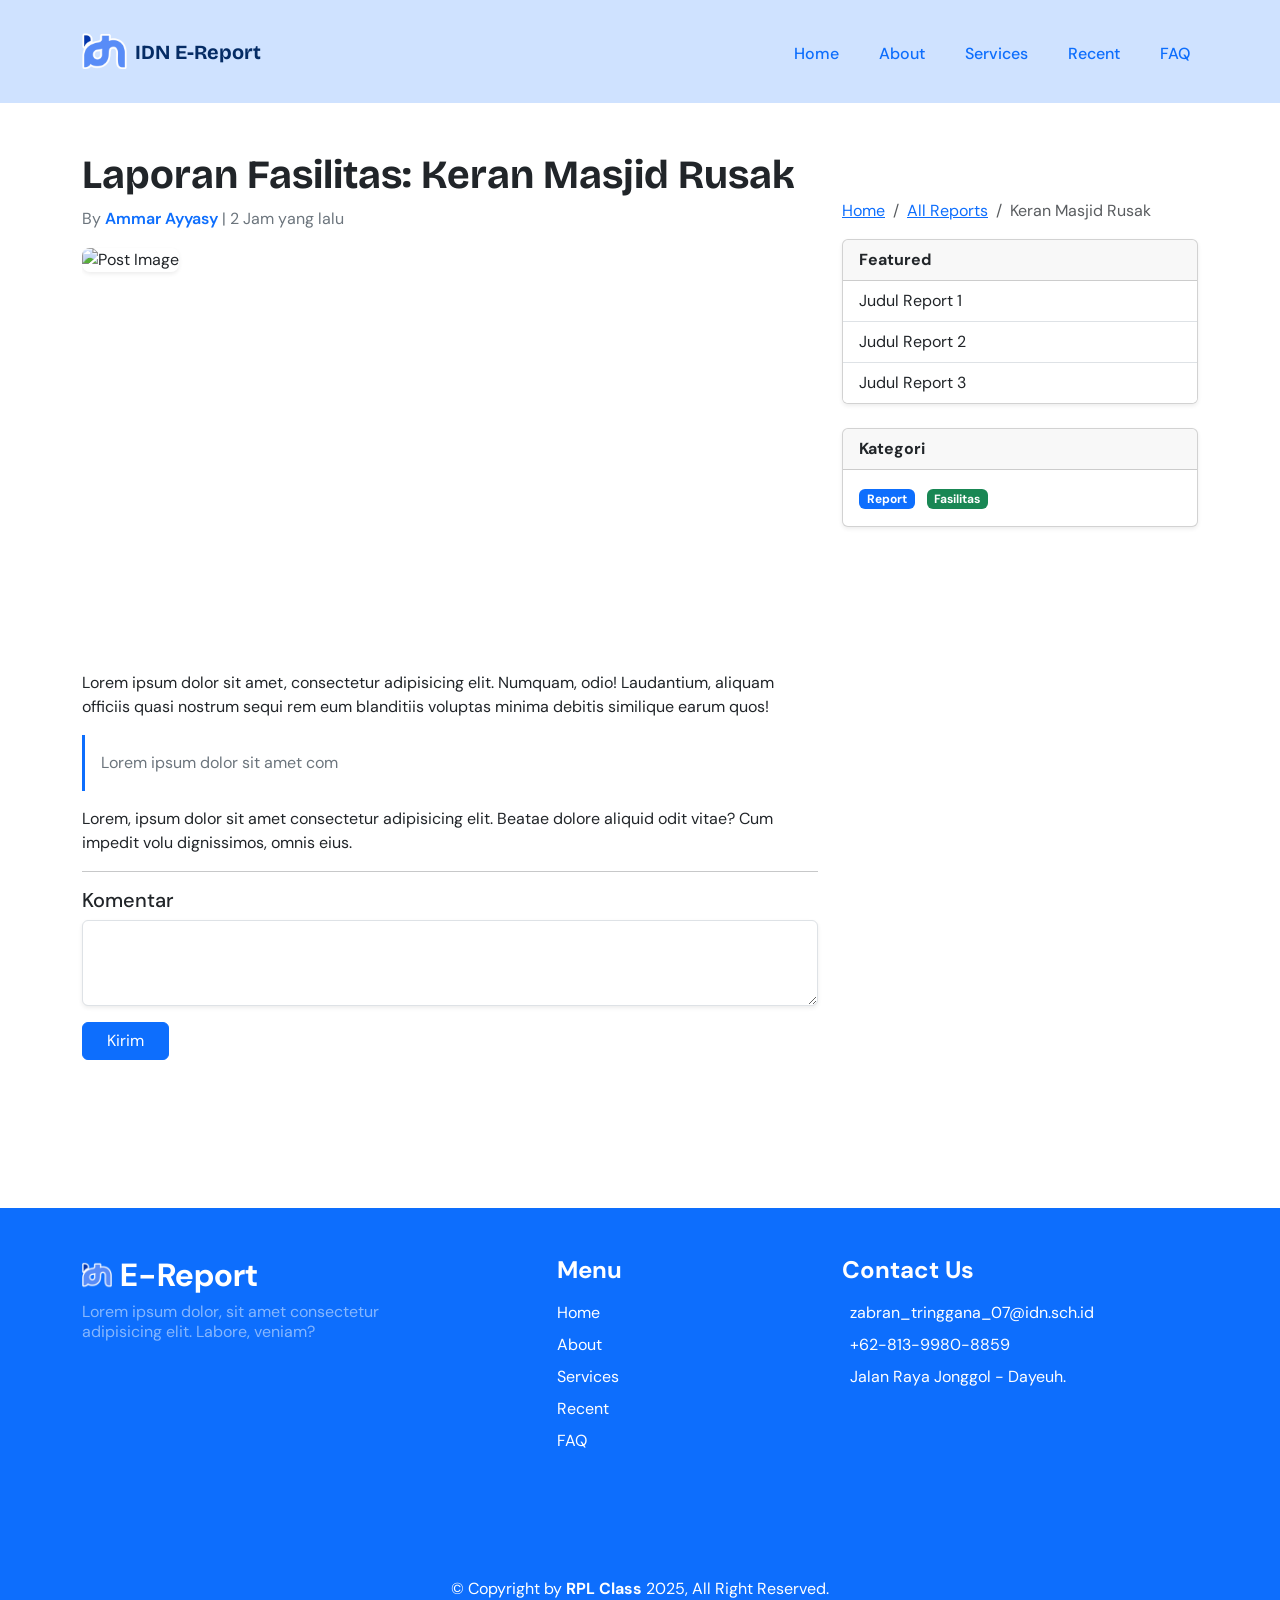
==== detail-reports.html @ 6a7e7209 "feat: report page and detail report, refactors links and and replacing body text." ====
<!DOCTYPE html>
<html lang="en">

<head>
    <meta charset="UTF-8">
    <meta name="viewport" content="width=device-width, initial-scale=1.0">
    <title>Home | E-Report IDN</title>

    <!-- Font Typefaces -->
    <link rel="preconnect" href="https://fonts.googleapis.com">
    <link rel="preconnect" href="https://fonts.gstatic.com" crossorigin>
    <link
        href="https://fonts.googleapis.com/css2?family=Bricolage+Grotesque:opsz,wght@12..96,200..800&family=DM+Sans:ital,opsz,wght@0,9..40,100..1000;1,9..40,100..1000&display=swap"
        rel="stylesheet">

    <!-- bootstrap CSS CDN -->
    <link href="https://cdn.jsdelivr.net/npm/bootstrap@5.3.8/dist/css/bootstrap.min.css" rel="stylesheet"
        integrity="sha384-sRIl4kxILFvY47J16cr9ZwB07vP4J8+LH7qKQnuqkuIAvNWLzeN8tE5YBujZqJLB" crossorigin="anonymous">

    <!-- CDN Font awesome -->
    <link rel="stylesheet" href="https://cdnjs.cloudflare.com/ajax/libs/font-awesome/7.3.1/css/all.min.css"
        integrity="sha512-QeR2VH+lsBE5LSAe1Q5EnTBbe7XTBubt8dG93Y7gidSgdMCr8nVqKcfKAMyN96SV8KDbZVTDXChatu5G2KQGzg=="
        crossorigin="anonymous" referrerpolicy="no-referrer">

    <!-- External CSS -->
    <link rel="stylesheet" href="./assets/style/style.css">

    <!-- CDN Animate CSS -->
    <link rel="stylesheet" href="https://cdnjs.cloudflare.com/ajax/libs/animate.css/4.1.1/animate.min.css" />

    <!-- AOS CSS  Library -->
    <link href="https://unpkg.com/aos@2.3.1/dist/aos.css" rel="stylesheet">


</head>

<body>
    <!-- Top Navigation Bar -->
    <nav class="navbar navbar-expand-lg bg-primary-subtle py-4 animate__animated animate__fadeInDown">
        <div class="container">
            <a class="navbar-brand gap-2 d-flex align-items-center animate__animated animate__fadeIn animate__delay-1s"
                href="index.html#hero">
                <img src="./assets/images/IDN Logo.png" alt="Logo" width="45" height="45"
                    class="d-inline-block align-text-top rounded">
                <span class="fw-bold text-primary-emphasis">IDN E-Report</span>
            </a>
            <button class="navbar-toggler" type="button" data-bs-toggle="collapse" data-bs-target="#navbarNav"
                aria-controls="navbarNav" aria-expanded="false" aria-label="Toggle navigation">
                <span class="navbar-toggler-icon"></span>
            </button>
            <div class="collapse navbar-collapse" id="navbarNav">
                <ul class="navbar-nav ms-auto gap-4 pt-4 pt-lg-1">
                    <li class="nav-item">
                        <a class="nav-link text-primary" aria-current="page" href="index.html">Home</a>
                    </li>
                    <li class="nav-item">
                        <a class="nav-link text-primary" href="index.html#about">About</a>
                    </li>
                    <li class="nav-item">
                        <a class="nav-link text-primary" href="index.html#services">Services</a>
                    </li>
                    <li class="nav-item">
                        <a class="nav-link text-primary" href="index.html#recent">Recent</a>
                    </li>
                    <li class="nav-item">
                        <a class="nav-link text-primary" href="index.html#faq">FAQ</a>
                    </li>

                </ul>
            </div>
        </div>
    </nav>

    <!-- Single report post -->
    <div class="container my-5">
        <div class="row g-4">

            <!-- main content -->
            <div class="col-lg-8 mb-5">
                <nav class="d-lg-none mt-2 mt-5" aria-label="breadcrumb">
                    <ol class="breadcrumb">
                        <li class="breadcrumb-item"><a href="index.html">Home</a></li>
                        <li class="breadcrumb-item"><a href="reports.html">All Reports</a></li>
                        <li class="breadcrumb-item active" aria-current="page">Keran Masjid Rusak</li>
                        </o1>
                </nav>

                <h1 class="fw-bold mb-2 ">Laporan Fasilitas: Keran Masjid Rusak</h1>
                <p class="text-secondary">By <span class="fw-semibold text-primary">Ammar Ayyasy</span> | 2 Jam yang
                    lalu</p>

                <div class="mb-4" style="height: 400px; overflow: hidden; object-fit: cover">
                    <img src="https://i.pinimg.com/1200x/92/13/a5/9213a5ad544a6221788b30ac7405ca28.jpg"
                        class="img-fluid rounded-3 shadow-sm" alt="Post Image" />
                </div>

                <p class="1h-1g">Lorem ipsum dolor sit amet, consectetur adipisicing elit. Numquam, odio! Laudantium,
                    aliquam officiis quasi nostrum sequi rem eum blanditiis voluptas minima debitis similique earum
                    quos!</p>

                <blockquote class="border-start border-3 border-primary p-3 my-3 text-secondary">Lorem ipsum dolor sit
                    amet com </blockquote>

                <p class="1h-1g">
                    Lorem, ipsum dolor sit amet consectetur adipisicing elit. Beatae dolore aliquid odit vitae? Cum
                    impedit volu
                    dignissimos, omnis eius.
                </p>

                <hr>
                <h5 class="fw-bold.mb-3">Komentar</h5>
                <form action="">
                    <div class="mb-3">
                        <textarea class="form-control .rounded-3 shadow-sm" rows="3" name="" id=""></textarea>
                    </div>
                    <button class="btn btn-primary px-4">
                        Kirim
                        <i class="fa-solid fa-paper-plane"></i>
                    </button>
                </form>
            </div>

            <!-- Sidebar -->
            <div class="col-lg-4">
                <nav class="d-none d-lg-block mt-2 mt-5" aria-label="breadcrumb">
                    <ol class="breadcrumb">
                        <li class="breadcrumb-item"><a href="index.html">Home</a></li>
                        <li class="breadcrumb-item"><a href="reports.html">All Reports</a></li>
                        <li class="breadcrumb-item active" aria-current="page">Keran Masjid Rusak</li>
                        </o1>
                </nav>
                
                <div class="card shadow-sm mb-4">
                    <div class="card-header fw-bold">Featured</div>
                    <ul class="list-group list-group-flush">
                        <li class="list-group-item"> <i class="fa-solid fa-chevron-right text-primary"></i>Judul Report
                            1</li>
                        <li class="list-group-item"><i class="fa-solid fa-chevron-right text-primary"></i>Judul Report 2
                        </li>
                        <li class="list-group-item"><i class="fa-solid fa-chevron-right text-primary"></i>Judul Report 3
                        </li>
                    </ul>
                </div>
                <div class="card shadow-sm">
                    <div class="card-header fw-bold">Kategori</div>
                    <div class="card-body">
                        <a href="" class="badge bg-primary text-decoration-none me-2">Report</a>
                        <a href="" class="badge bg-success text-decoration-none me-2">Fasilitas</a>
                </div>
            </div>
        </div>
    </div>
    </div>


    <!-- Footer -->
    <footer class="bg-primary py-5" data-aos="fade-up" data-aos-duration="800" data-aos-anchor-placement="top-bottom">
        <div class="container">
            <div class="row justify-content-between row-gap-4">
                <!-- logo icon -->
                <div class="col-md-4 text-white" data-aos="fade-right" data-aos-duration="800" data-aos-delay="100">
                    <div class="d-flex align-items-center gap-2 mb-2">
                        <img src="./assets/images/IDN Logo.png" alt="idn logo" width="30">
                        <h2 class="fw-bold m-0">E-Report</h2>
                    </div>
                    <p class="lh-sm m-0 opacity-50">Lorem ipsum dolor, sit amet consectetur adipisicing elit. Labore,
                        veniam?</p>
                </div>

                <!-- menu - menu -->
                <div class="col-md-2 d-flex flex-column gap-2" data-aos="fade-up" data-aos-duration="800"
                    data-aos-delay="200">
                    <h4 class="fw-bold text-white">Menu</h4>
                    <a href="index.html#hero" class="footer-link text-white text-decoration-none">Home</a>
                    <a href="index.html#about" class="footer-link text-white text-decoration-none">About</a>
                    <a href="index.html#services" class="footer-link text-white text-decoration-none">Services</a>
                    <a href="index.html#recent" class="footer-link text-white text-decoration-none">Recent</a>
                    <a href="index.html#faq" class="footer-link text-white text-decoration-none">FAQ</a>
                </div>
                <!-- contact -->

                <div class="col-md-4 d-flex flex-column gap-2 text-white" data-aos="fade-left" data-aos-duration="800"
                    data-aos-delay="300">
                    <h4 class="fw-bold">Contact Us</h4>
                    <p class="m-0 d-flex align-items-center gap-2">
                        <i class="fa-solid fa-envelope"></i>
                        zabran_tringgana_07@idn.sch.id
                    </p>
                    <p class="m-0 d-flex align-items-center gap-2">
                        <i class="fa-solid fa-phone"></i>
                        +62-813-9980-8859
                    </p>
                    <p class="m-0 d-flex align-items-center gap-2">
                        <i class="fa-solid fa-location-dot"></i>
                        Jalan Raya Jonggol - Dayeuh.
                    </p>
                </div>

                <div class="copyright text-center text-white" data-aos="fade-up" data-aos-duration="800"
                    data-aos-delay="100">
                    <p>&copy; Copyright by <span class="fw-bold">RPL Class</span> 2025, All Right Reserved.</p>
                </div>
            </div>

        </div>

    </footer>

    <!-- Bootstrap JS CDN -->
    <script src="https://cdn.jsdelivr.net/npm/@popperjs/core@2.11.8/dist/umd/popper.min.js"
        integrity="sha384-I7E8VVD/ismYTF4hNIPjVp/Zjvgyol6VFvRkX/vR+Vc4jQkC+hVqc2pM8ODewa9r"
        crossorigin="anonymous"></script>
    <script src="https://cdn.jsdelivr.net/npm/bootstrap@5.3.8/dist/js/bootstrap.min.js"
        integrity="sha384-G/EV+4j2dNv+tEPo3++6LCgdCROaejBqfUeNjuKAiuXbjrxilcCdDz6ZAVfHWe1Y"
        crossorigin="anonymous"></script>
    <!-- External JS File -->
    <script src="assets/script/main.js"></script>
    <!-- AOS CDN JS -->
    <script src="https://unpkg.com/aos@2.3.1/dist/aos.js"></script>
    <!-- AOS INITIALIZE -->
    <script>
        AOS.init({
            duration: 800,
            easing: 'ease-in-out',
            once: true,
            mirror: false,
            offset: 100
        });
    </script>
</body>

</html>
---- assets/style/style.css ----
/* General */
html {
    scroll-behavior: smooth;
}

body {
    font-family: "DM Sans", sans-serif;
}

section {
    padding-top: 100px;
    padding-bottom: 50px;
}

h1 {
    font-family: "Bricolage Grotesque", sans-serif;
}

@media screen and (max-width: 510px) {
    .hero .col img {
        width: 100%;
    }

    .about .col img {
        width: 80%;
    }
    
}


/* Navigation Bar Styling */
.navbar-brand {
    font-family: "Bricolage Grotesque", sans-serif;
    font-weight: 700;
}

.navbar-collapse{
    font-family: "DM Sans", sans-serif;
    font-weight: 500;
}

/* Hero Styling */



.hero .col img {
    width: 500px;
}

.hero h1{
    font-family: "Bricolage Grotesque", sans-serif;
}

/* about section */

.about .col img{
    width: 50%;
}

/* Services section */

.services h4 {
    font-weight: 700;
    font-family: "Bricolage Grotesque", sans-serif;
}

/* footer */
footer {
    margin-top: 100px;
    padding-top: 20px;
}

.copyright {
    margin-top: 100px;
}
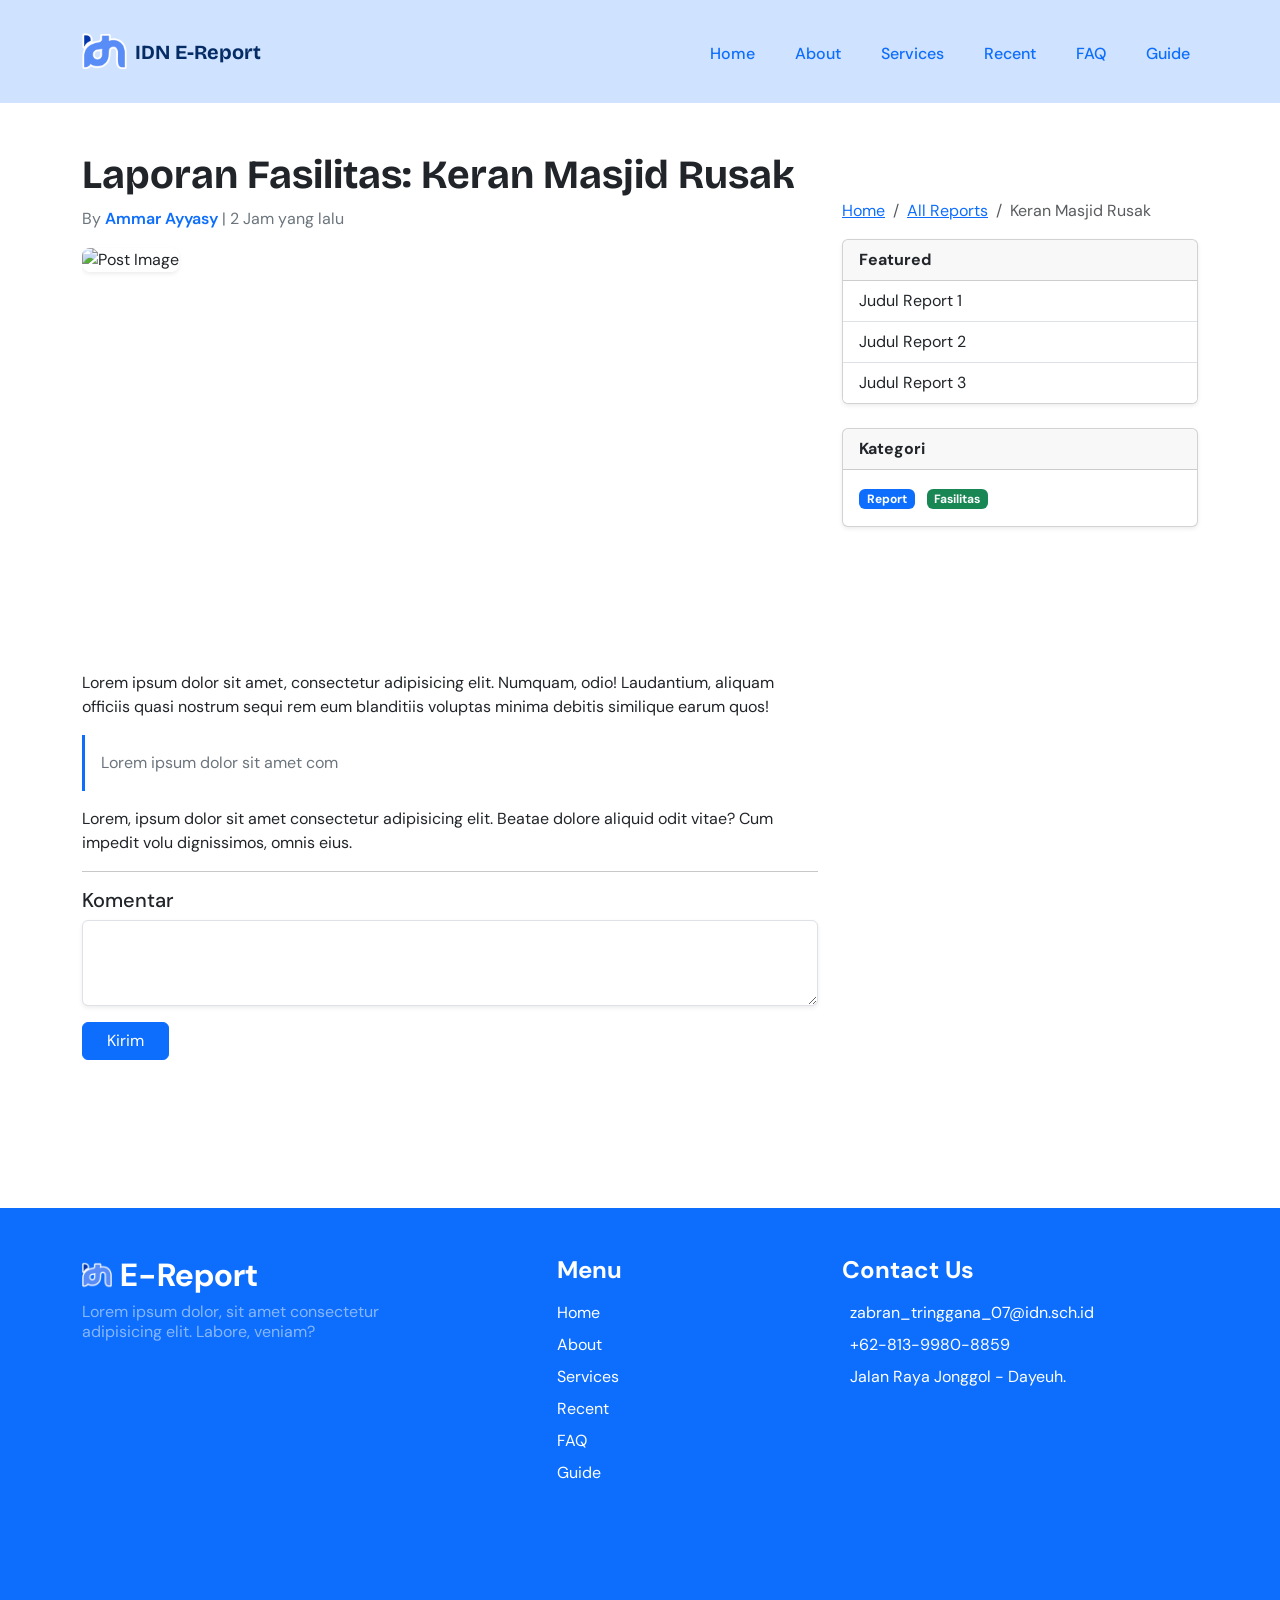
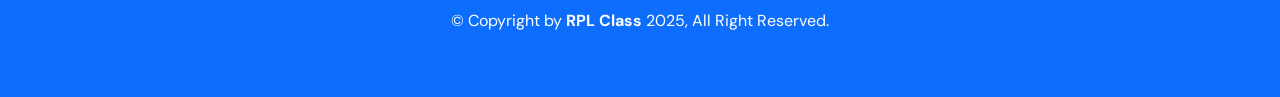
==== commit d8e12f06: "feat: add guide nav links, add guide page for platform and user support" ====
--- a/detail-reports.html
+++ b/detail-reports.html
@@ -64,6 +64,9 @@
                     </li>
                     <li class="nav-item">
                         <a class="nav-link text-primary" href="index.html#faq">FAQ</a>
+                    </li>
+                    <li class="nav-item">
+                        <a class="nav-link text-primary" href="guide.html">Guide</a>
                     </li>
 
                 </ul>
@@ -176,6 +179,7 @@
                     <a href="index.html#services" class="footer-link text-white text-decoration-none">Services</a>
                     <a href="index.html#recent" class="footer-link text-white text-decoration-none">Recent</a>
                     <a href="index.html#faq" class="footer-link text-white text-decoration-none">FAQ</a>
+                    <a href="guide.html" class="footer-link text-white text-decoration-none">Guide</a>
                 </div>
                 <!-- contact -->
 
